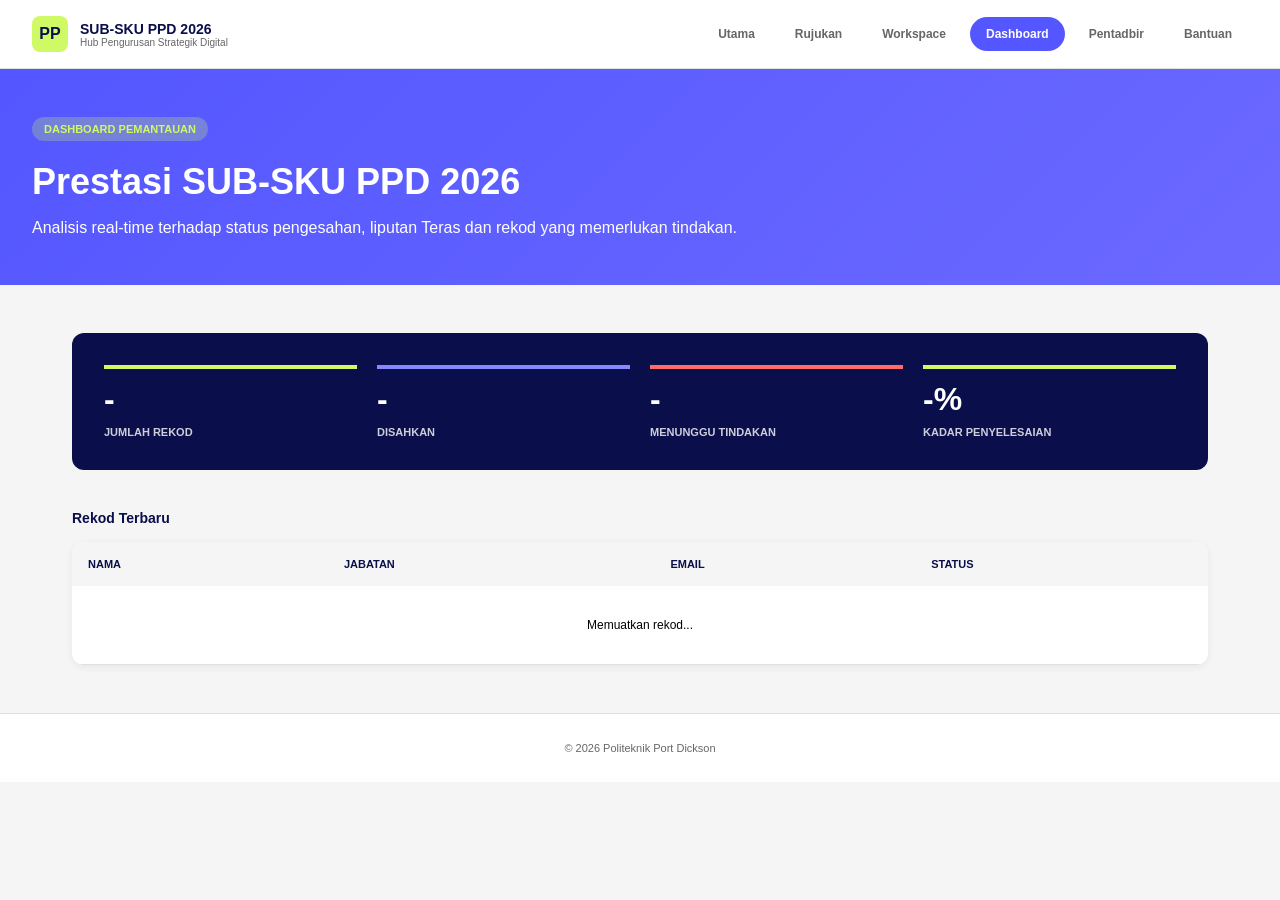
==== dashboard.html @ e54e7ceb "Add files via upload" ====
<!DOCTYPE html>
<html>
<head>
  <meta charset="utf-8">
  <meta name="viewport" content="width=device-width, initial-scale=1">
  <title>SUB-SKU PPD 2026 - Dashboard</title>
  <style>
    :root {
      --color-navy: #0A0E4A;
      --color-blue-violet: #5457FF;
      --color-lime: #CFFA66;
      --color-coral: #FF6B6B;
      --color-pink: #FF69A4;
    }
    * { margin: 0; padding: 0; box-sizing: border-box; }
    body { font-family: -apple-system, BlinkMacSystemFont, sans-serif; background: #f5f5f5; }
    
    .header {
      background: #fff;
      padding: 16px 32px;
      display: flex;
      justify-content: space-between;
      align-items: center;
      gap: 16px;
      flex-wrap: wrap;
      border-bottom: 1px solid #e0e0e0;
    }
    .logo-section { display: flex; gap: 12px; align-items: center; }
    .logo { width: 36px; height: 36px; background: var(--color-lime); border-radius: 8px; display: flex; align-items: center; justify-content: center; font-weight: 800; color: var(--color-navy); }
    .logo-text h2 { font-size: 14px; font-weight: 700; color: var(--color-navy); margin: 0; }
    .logo-text p { font-size: 10px; color: #666; margin: 0; }
    .nav { display: flex; gap: 8px; flex-wrap: wrap; }
    .nav a { padding: 10px 16px; background: none; color: #666; border: none; font-size: 12px; font-weight: 700; cursor: pointer; text-decoration: none; }
    .nav a.active { background: var(--color-blue-violet); color: #fff; border-radius: 24px; }

    .hero {
      background: linear-gradient(135deg, #5457FF 0%, #6B69FF 100%);
      padding: 48px 32px;
      color: #fff;
    }
    .badge { display: inline-block; background: rgba(207,250,102,.25); color: var(--color-lime); font-weight: 700; font-size: 11px; padding: 6px 12px; border-radius: 20px; margin-bottom: 20px; }
    .hero h1 { font-size: 36px; font-weight: 800; margin-bottom: 16px; }

    .content { max-width: 1200px; margin: 48px auto; padding: 0 32px; }

    .metrics-box {
      background: var(--color-navy);
      border-radius: 12px;
      padding: 32px;
      color: #fff;
      display: grid;
      grid-template-columns: repeat(auto-fit, minmax(150px, 1fr));
      gap: 20px;
      margin-bottom: 40px;
    }
    .metric { border-top: 4px solid var(--color-lime); padding-top: 12px; }
    .metric.blue { border-top-color: #8688FF; }
    .metric.coral { border-top-color: var(--color-coral); }
    .metric-value { font-size: 32px; font-weight: 800; margin-bottom: 8px; }
    .metric-label { font-size: 11px; font-weight: 700; text-transform: uppercase; opacity: .8; }

    .table-container {
      background: #fff;
      border-radius: 12px;
      overflow: hidden;
      box-shadow: 0 2px 8px rgba(0,0,0,.06);
    }
    table { width: 100%; border-collapse: collapse; }
    th { background: #f5f5f5; padding: 16px; text-align: left; font-size: 11px; font-weight: 700; color: var(--color-navy); text-transform: uppercase; }
    td { padding: 16px; border-bottom: 1px solid #e0e0e0; font-size: 12px; }
    .status-badge { display: inline-block; font-size: 10px; font-weight: 700; padding: 4px 8px; border-radius: 4px; }
    .status-assigned { background: var(--color-lime); color: var(--color-navy); }
    .status-pending { background: var(--color-coral); color: #fff; }

    .footer {
      background: #fff;
      border-top: 1px solid #e0e0e0;
      padding: 28px 32px;
      text-align: center;
      font-size: 11px;
      color: #666;
      margin-top: 48px;
    }
  </style>
</head>
<body>

<div class="header">
  <div class="logo-section">
    <div class="logo">PP</div>
    <div class="logo-text">
      <h2>SUB-SKU PPD 2026</h2>
      <p>Hub Pengurusan Strategik Digital</p>
    </div>
  </div>
  <div class="nav">
    <a href="index.html">Utama</a>
    <a href="rujukan.html">Rujukan</a>
    <a href="workspace.html">Workspace</a>
    <a href="dashboard.html" class="active">Dashboard</a>
    <a href="pentadbir.html">Pentadbir</a>
    <a href="lain-lain.html">Bantuan</a>
  </div>
</div>

<div class="hero">
  <div class="badge">DASHBOARD PEMANTAUAN</div>
  <h1>Prestasi SUB-SKU PPD 2026</h1>
  <p>Analisis real-time terhadap status pengesahan, liputan Teras dan rekod yang memerlukan tindakan.</p>
</div>

<div class="content">
  <div class="metrics-box">
    <div class="metric">
      <div class="metric-value" id="metricTotal">-</div>
      <div class="metric-label">Jumlah Rekod</div>
    </div>
    <div class="metric blue">
      <div class="metric-value" id="metricAssigned">-</div>
      <div class="metric-label">Disahkan</div>
    </div>
    <div class="metric coral">
      <div class="metric-value" id="metricPending">-</div>
      <div class="metric-label">Menunggu Tindakan</div>
    </div>
    <div class="metric">
      <div class="metric-value" id="metricPercentage">-%</div>
      <div class="metric-label">Kadar Penyelesaian</div>
    </div>
  </div>

  <h2 style="font-size: 14px; font-weight: 700; color: var(--color-navy); margin-bottom: 16px;">Rekod Terbaru</h2>
  <div class="table-container">
    <table>
      <thead>
        <tr>
          <th>Nama</th>
          <th>Jabatan</th>
          <th>Email</th>
          <th>Status</th>
        </tr>
      </thead>
      <tbody id="recordsTable">
        <tr><td colspan="4" style="text-align: center; padding: 32px;">Memuatkan rekod...</td></tr>
      </tbody>
    </table>
  </div>
</div>

<div class="footer">
  <p>© 2026 Politeknik Port Dickson</p>
</div>

<script>
document.addEventListener('DOMContentLoaded', function() {
  if (typeof google !== 'undefined' && google.script) {
    // Load metrics
    google.script.run.withSuccessHandler(function(data) {
      document.getElementById('metricTotal').textContent = data.total || 0;
      document.getElementById('metricAssigned').textContent = data.assigned || 0;
      document.getElementById('metricPending').textContent = data.pending || 0;
      document.getElementById('metricPercentage').textContent = (data.percentage || 0) + '%';
    }).getDashboardData();

    // Load records
    google.script.run.withSuccessHandler(function(records) {
      const tbody = document.getElementById('recordsTable');
      tbody.innerHTML = '';
      
      if (!records || records.length === 0) {
        tbody.innerHTML = '<tr><td colspan="4" style="text-align: center;">Tiada rekod</td></tr>';
        return;
      }

      records.slice(0, 10).forEach(record => {
        const statusClass = record[6] === 'Assigned' ? 'status-assigned' : 'status-pending';
        const statusText = record[6] === 'Assigned' ? 'Disahkan' : 'Belum Disahkan';
        
        const row = `<tr>
          <td><strong>${record[1] || '-'}</strong></td>
          <td>${record[2] || '-'}</td>
          <td>${record[3] || '-'}</td>
          <td><span class="status-badge ${statusClass}">${statusText}</span></td>
        </tr>`;
        
        tbody.innerHTML += row;
      });
    }).getRecords(10);
  }
});
</script>

</body>
</html>
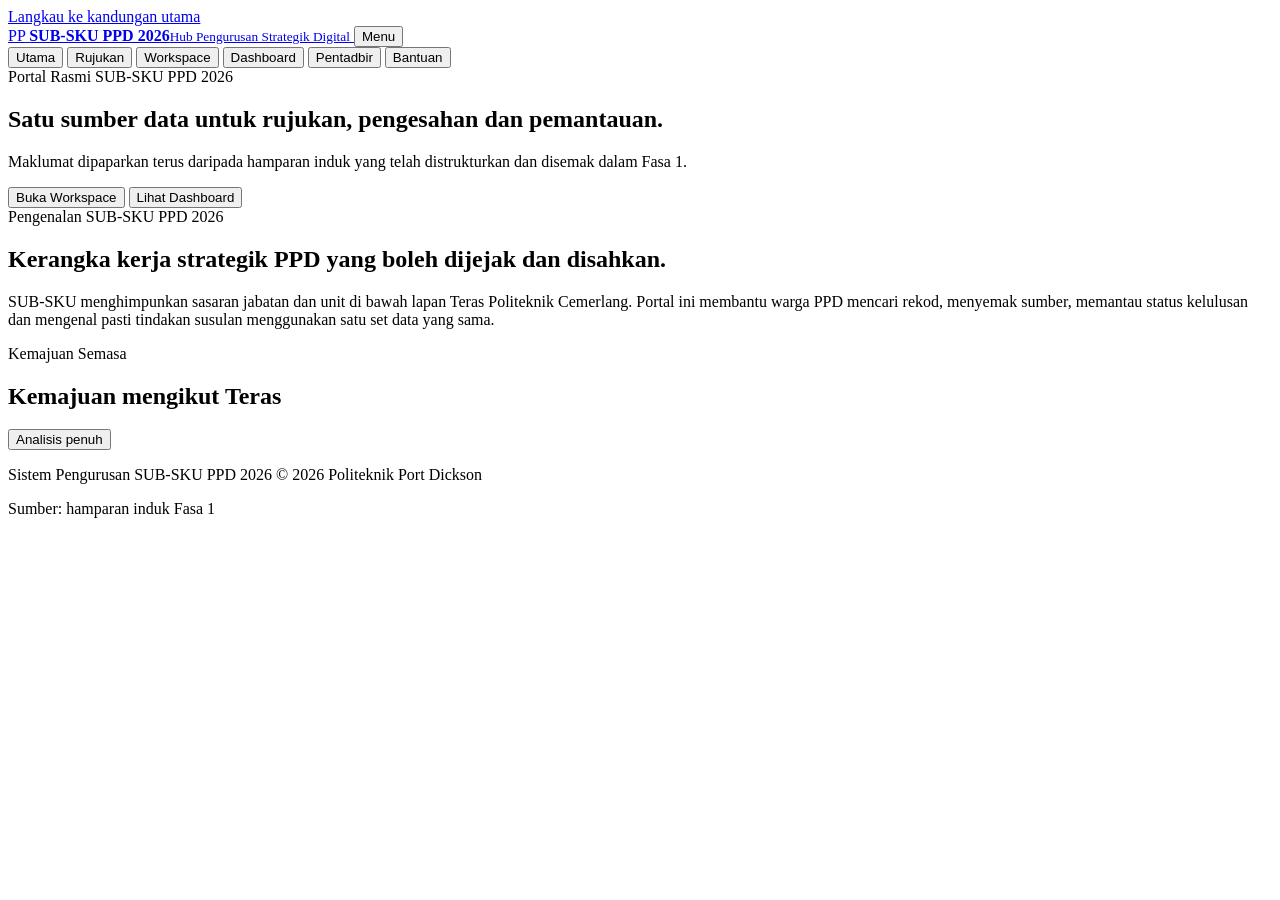
==== commit ee1024ec: "Add files via upload" ====
--- a/dashboard.html
+++ b/dashboard.html
@@ -1,194 +1 @@
-<!DOCTYPE html>
-<html>
-<head>
-  <meta charset="utf-8">
-  <meta name="viewport" content="width=device-width, initial-scale=1">
-  <title>SUB-SKU PPD 2026 - Dashboard</title>
-  <style>
-    :root {
-      --color-navy: #0A0E4A;
-      --color-blue-violet: #5457FF;
-      --color-lime: #CFFA66;
-      --color-coral: #FF6B6B;
-      --color-pink: #FF69A4;
-    }
-    * { margin: 0; padding: 0; box-sizing: border-box; }
-    body { font-family: -apple-system, BlinkMacSystemFont, sans-serif; background: #f5f5f5; }
-    
-    .header {
-      background: #fff;
-      padding: 16px 32px;
-      display: flex;
-      justify-content: space-between;
-      align-items: center;
-      gap: 16px;
-      flex-wrap: wrap;
-      border-bottom: 1px solid #e0e0e0;
-    }
-    .logo-section { display: flex; gap: 12px; align-items: center; }
-    .logo { width: 36px; height: 36px; background: var(--color-lime); border-radius: 8px; display: flex; align-items: center; justify-content: center; font-weight: 800; color: var(--color-navy); }
-    .logo-text h2 { font-size: 14px; font-weight: 700; color: var(--color-navy); margin: 0; }
-    .logo-text p { font-size: 10px; color: #666; margin: 0; }
-    .nav { display: flex; gap: 8px; flex-wrap: wrap; }
-    .nav a { padding: 10px 16px; background: none; color: #666; border: none; font-size: 12px; font-weight: 700; cursor: pointer; text-decoration: none; }
-    .nav a.active { background: var(--color-blue-violet); color: #fff; border-radius: 24px; }
-
-    .hero {
-      background: linear-gradient(135deg, #5457FF 0%, #6B69FF 100%);
-      padding: 48px 32px;
-      color: #fff;
-    }
-    .badge { display: inline-block; background: rgba(207,250,102,.25); color: var(--color-lime); font-weight: 700; font-size: 11px; padding: 6px 12px; border-radius: 20px; margin-bottom: 20px; }
-    .hero h1 { font-size: 36px; font-weight: 800; margin-bottom: 16px; }
-
-    .content { max-width: 1200px; margin: 48px auto; padding: 0 32px; }
-
-    .metrics-box {
-      background: var(--color-navy);
-      border-radius: 12px;
-      padding: 32px;
-      color: #fff;
-      display: grid;
-      grid-template-columns: repeat(auto-fit, minmax(150px, 1fr));
-      gap: 20px;
-      margin-bottom: 40px;
-    }
-    .metric { border-top: 4px solid var(--color-lime); padding-top: 12px; }
-    .metric.blue { border-top-color: #8688FF; }
-    .metric.coral { border-top-color: var(--color-coral); }
-    .metric-value { font-size: 32px; font-weight: 800; margin-bottom: 8px; }
-    .metric-label { font-size: 11px; font-weight: 700; text-transform: uppercase; opacity: .8; }
-
-    .table-container {
-      background: #fff;
-      border-radius: 12px;
-      overflow: hidden;
-      box-shadow: 0 2px 8px rgba(0,0,0,.06);
-    }
-    table { width: 100%; border-collapse: collapse; }
-    th { background: #f5f5f5; padding: 16px; text-align: left; font-size: 11px; font-weight: 700; color: var(--color-navy); text-transform: uppercase; }
-    td { padding: 16px; border-bottom: 1px solid #e0e0e0; font-size: 12px; }
-    .status-badge { display: inline-block; font-size: 10px; font-weight: 700; padding: 4px 8px; border-radius: 4px; }
-    .status-assigned { background: var(--color-lime); color: var(--color-navy); }
-    .status-pending { background: var(--color-coral); color: #fff; }
-
-    .footer {
-      background: #fff;
-      border-top: 1px solid #e0e0e0;
-      padding: 28px 32px;
-      text-align: center;
-      font-size: 11px;
-      color: #666;
-      margin-top: 48px;
-    }
-  </style>
-</head>
-<body>
-
-<div class="header">
-  <div class="logo-section">
-    <div class="logo">PP</div>
-    <div class="logo-text">
-      <h2>SUB-SKU PPD 2026</h2>
-      <p>Hub Pengurusan Strategik Digital</p>
-    </div>
-  </div>
-  <div class="nav">
-    <a href="index.html">Utama</a>
-    <a href="rujukan.html">Rujukan</a>
-    <a href="workspace.html">Workspace</a>
-    <a href="dashboard.html" class="active">Dashboard</a>
-    <a href="pentadbir.html">Pentadbir</a>
-    <a href="lain-lain.html">Bantuan</a>
-  </div>
-</div>
-
-<div class="hero">
-  <div class="badge">DASHBOARD PEMANTAUAN</div>
-  <h1>Prestasi SUB-SKU PPD 2026</h1>
-  <p>Analisis real-time terhadap status pengesahan, liputan Teras dan rekod yang memerlukan tindakan.</p>
-</div>
-
-<div class="content">
-  <div class="metrics-box">
-    <div class="metric">
-      <div class="metric-value" id="metricTotal">-</div>
-      <div class="metric-label">Jumlah Rekod</div>
-    </div>
-    <div class="metric blue">
-      <div class="metric-value" id="metricAssigned">-</div>
-      <div class="metric-label">Disahkan</div>
-    </div>
-    <div class="metric coral">
-      <div class="metric-value" id="metricPending">-</div>
-      <div class="metric-label">Menunggu Tindakan</div>
-    </div>
-    <div class="metric">
-      <div class="metric-value" id="metricPercentage">-%</div>
-      <div class="metric-label">Kadar Penyelesaian</div>
-    </div>
-  </div>
-
-  <h2 style="font-size: 14px; font-weight: 700; color: var(--color-navy); margin-bottom: 16px;">Rekod Terbaru</h2>
-  <div class="table-container">
-    <table>
-      <thead>
-        <tr>
-          <th>Nama</th>
-          <th>Jabatan</th>
-          <th>Email</th>
-          <th>Status</th>
-        </tr>
-      </thead>
-      <tbody id="recordsTable">
-        <tr><td colspan="4" style="text-align: center; padding: 32px;">Memuatkan rekod...</td></tr>
-      </tbody>
-    </table>
-  </div>
-</div>
-
-<div class="footer">
-  <p>© 2026 Politeknik Port Dickson</p>
-</div>
-
-<script>
-document.addEventListener('DOMContentLoaded', function() {
-  if (typeof google !== 'undefined' && google.script) {
-    // Load metrics
-    google.script.run.withSuccessHandler(function(data) {
-      document.getElementById('metricTotal').textContent = data.total || 0;
-      document.getElementById('metricAssigned').textContent = data.assigned || 0;
-      document.getElementById('metricPending').textContent = data.pending || 0;
-      document.getElementById('metricPercentage').textContent = (data.percentage || 0) + '%';
-    }).getDashboardData();
-
-    // Load records
-    google.script.run.withSuccessHandler(function(records) {
-      const tbody = document.getElementById('recordsTable');
-      tbody.innerHTML = '';
-      
-      if (!records || records.length === 0) {
-        tbody.innerHTML = '<tr><td colspan="4" style="text-align: center;">Tiada rekod</td></tr>';
-        return;
-      }
-
-      records.slice(0, 10).forEach(record => {
-        const statusClass = record[6] === 'Assigned' ? 'status-assigned' : 'status-pending';
-        const statusText = record[6] === 'Assigned' ? 'Disahkan' : 'Belum Disahkan';
-        
-        const row = `<tr>
-          <td><strong>${record[1] || '-'}</strong></td>
-          <td>${record[2] || '-'}</td>
-          <td>${record[3] || '-'}</td>
-          <td><span class="status-badge ${statusClass}">${statusText}</span></td>
-        </tr>`;
-        
-        tbody.innerHTML += row;
-      });
-    }).getRecords(10);
-  }
-});
-</script>
-
-</body>
-</html>
+<!doctype html><html lang="ms"><head><meta charset="utf-8"><meta name="viewport" content="width=device-width,initial-scale=1"><meta http-equiv="refresh" content="0;url=index.html?page=dashboard"><title>Dashboard — SUB-SKU PPD 2026</title><link rel="canonical" href="index.html?page=dashboard"></head><body><p>Membuka <a href="index.html?page=dashboard">Dashboard SUB-SKU</a>…</p><script>location.replace('index.html?page=dashboard');</script></body></html>
